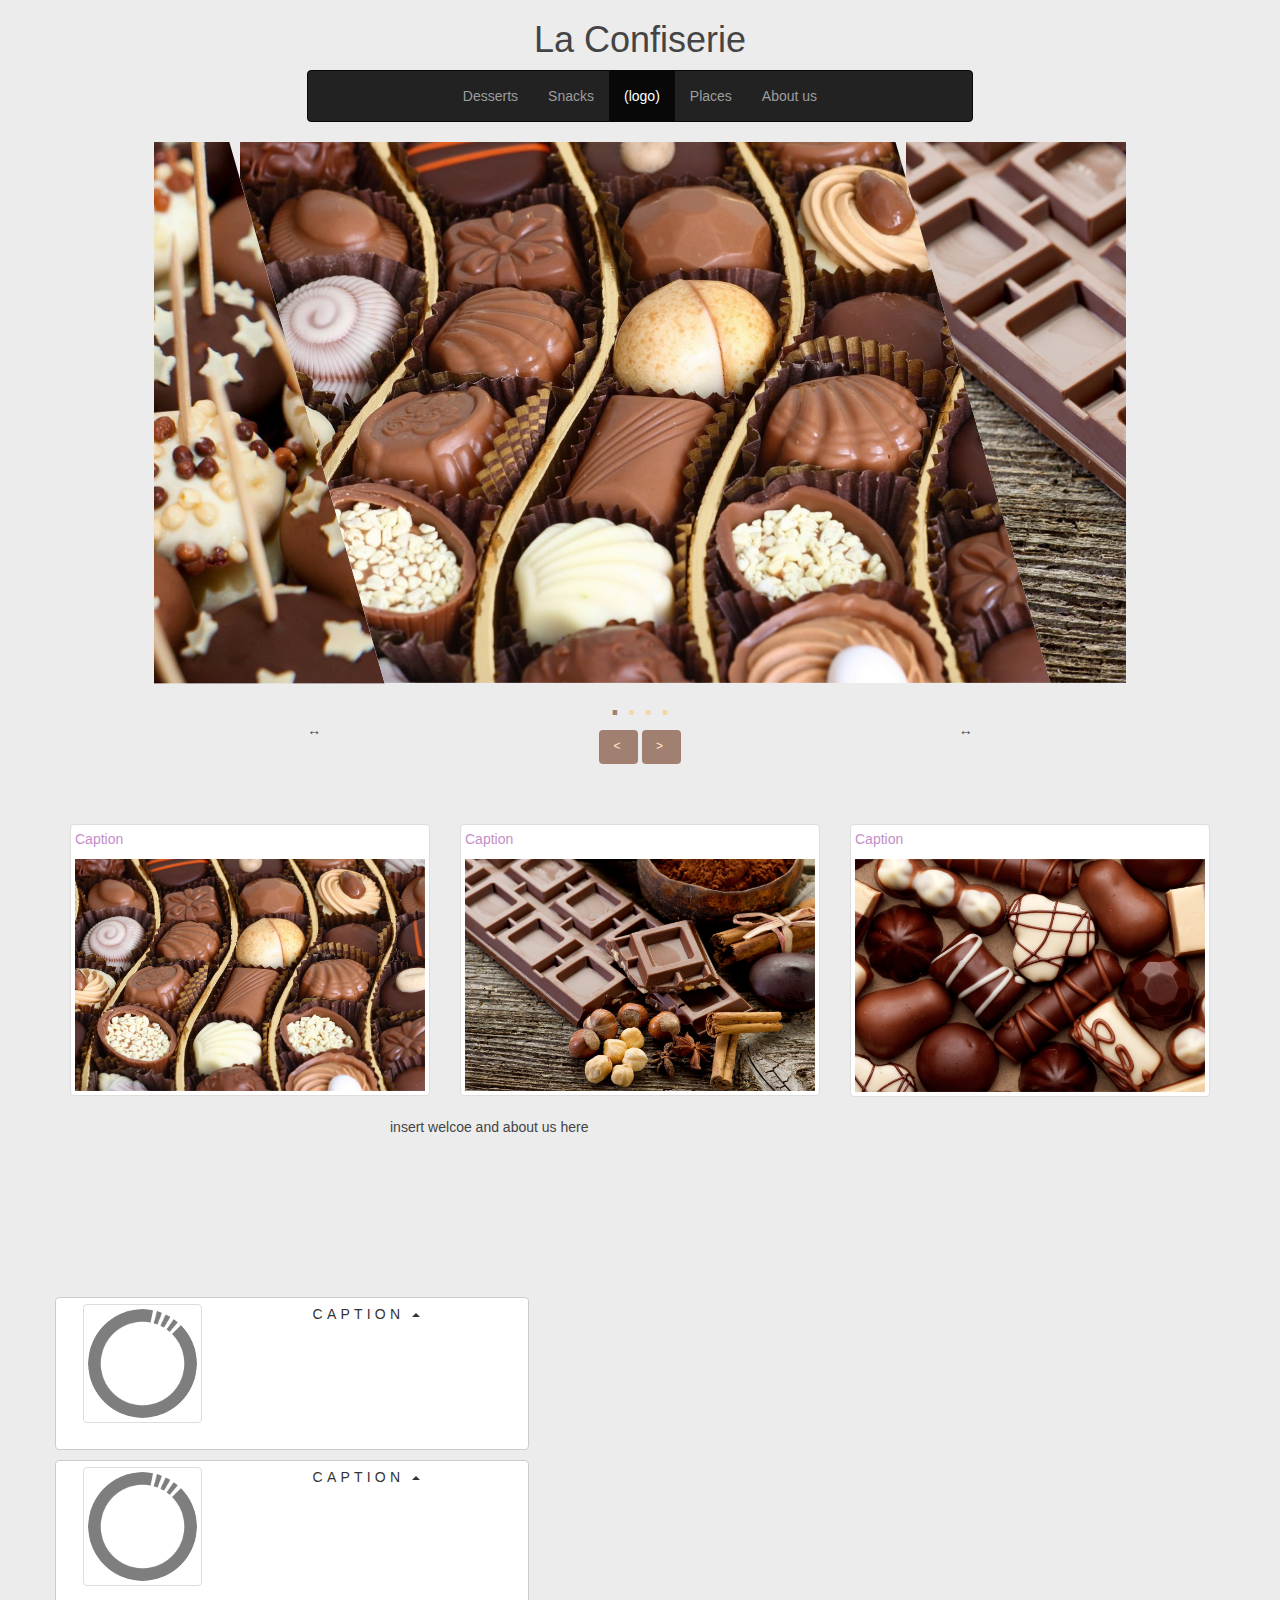
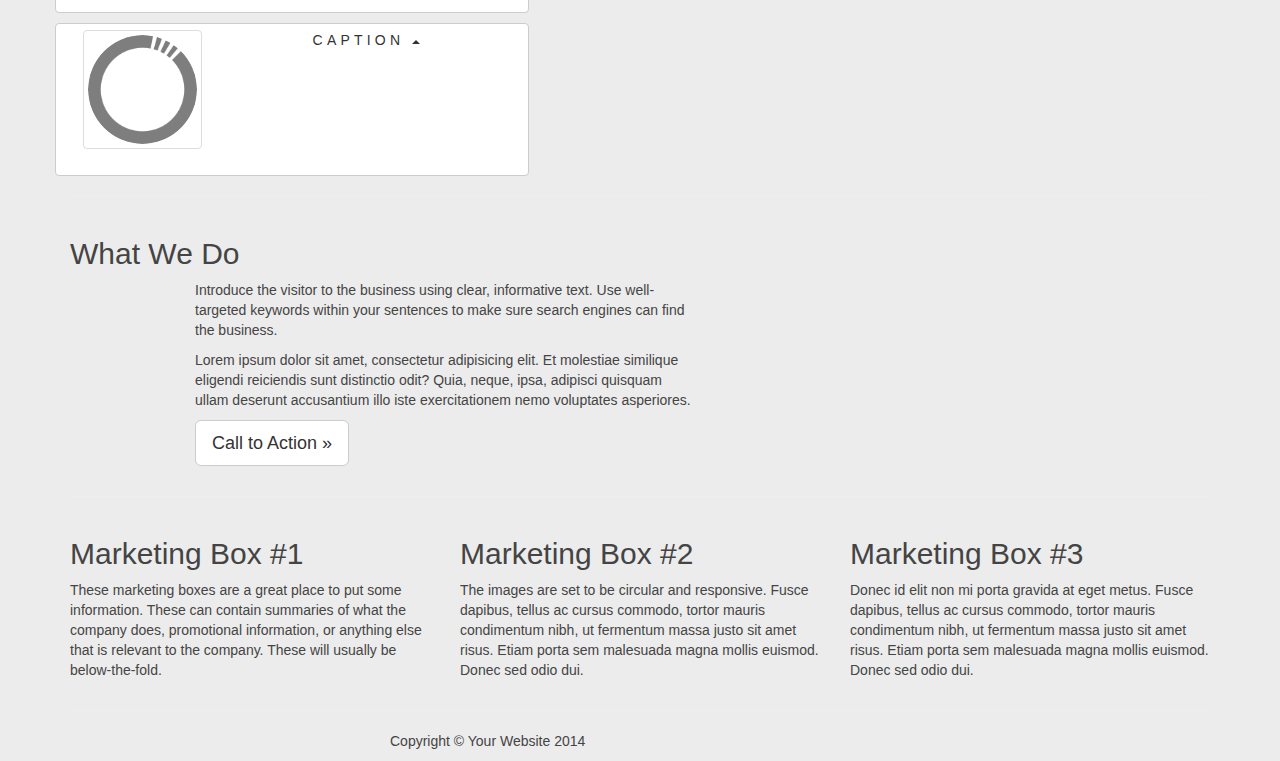
==== index.html @ bc9e8364 "Rename la confiserie.html to index.html" ====
<!DOCTYPE html>
<head>

	<title>La Confiserie</title>

  	<meta charset="utf-8" />
	<meta http-equiv="X-UA-Compatible" content="IE=edge">
    <meta name="viewport" content="width=device-width, initial-scale=1">
    <!-- The above 3 meta tags *must* come first in the head; any other head content must come *after* these tags -->
    <!-- Bootstrap -->
    <link href="css/bootstrap.min.css" rel="stylesheet">
  	<link href="css/styles.css" rel="stylesheet">
  	<script src="https://ajax.googleapis.com/ajax/libs/jquery/1.12.4/jquery.min.js"></script>
  	<script src="https://maxcdn.bootstrapcdn.com/bootstrap/3.3.7/js/bootstrap.min.js"></script>

</head>

<body>

	<div class="stage">

		<h1>La Confiserie</h1>

		<nav class="navbar navbar-inverse">
  			<div class="container-fluid">
    			<div class="navbar-header">
      				<button type="button" class="navbar-toggle" data-toggle="collapse" data-target="#myNavbar">
        				<span class="icon-bar"></span>
        				<span class="icon-bar"></span>
        				<span class="icon-bar"></span>
      				</button>
    			</div>
    			<div class="collapse navbar-collapse" id="myNavbar">
      				<ul class="nav navbar-nav">
        
        				<li><a href="#">Desserts</a></li>
        				<li><a href="#">Snacks</a></li>
        				<li class="active"><a href="#">(logo)</a></li>
        				<li><a href="#">Places</a></li>
        				<li><a href="#">About us</a></li>
      				</ul>
    			</div>
  			</div>
  		</nav>


		<div id="SLDR-ONE" class="sldr">
			<ul class="wrp animate">
				<li class="elmnt-one"><div class="skew"><div class="wrap"><img src="img/00 big (1).jpg" width="700" height="200"></div></div></li>
				<li class="elmnt-two"><div class="skew"><div class="wrap"><img src="img/00 big (2).jpg" width="700" height="200"></div></div></li>
				<li class="elmnt-three"><div class="skew"><div class="wrap"><img src="img/00 big (3).jpg" width="700" height="200"></div></div></li>
				<li class="elmnt-four"><div class="skew"><div class="wrap"><img src="img/00 big (4).jpg" width="700" height="200"></div></div></li>
			</ul>
		</div>

		<div class="clear"></div>

		<ul class="selectors">
			<li class="focalPoint"><a href="">.</a></li><li><a href="">.</a></li><li><a href="">.</a></li><li><a href="">.</a></li>
		</ul>

		<button class="sldr-prv sldr-nav prev"><</button>
		<button class="sldr-nxt sldr-nav next">></button>

		<p style="float:left;">&#8596;&nbsp;</p>
		<p style="float:right;">&nbsp;&#8596;</p>

		<div class="clear"></div>

		<br>
		<br>
		<br>

	</div>

	<script src="js/jquery-1.10.2.min.js"></script>
	<script src="js/jquery.sldr.js"></script>
	<script>

	$( window ).load( function() {

		$( '.sldr' ).each( function() {
			var th = $( this );
			th.sldr({
				focalClass    : 'focalPoint',
				offset        : th.width() / 2,
				sldrWidth     : 'responsive',
				nextSlide     : th.nextAll( '.sldr-nav.next:first' ),
				previousSlide : th.nextAll( '.sldr-nav.prev:first' ),
				selectors     : th.nextAll( '.selectors:first' ).find( 'li' ),
				toggle        : th.nextAll( '.captions:first' ).find( 'div' ),
				sldrInit      : sliderInit,
				sldrStart     : slideStart,
				sldrComplete  : slideComplete,
				sldrLoaded    : sliderLoaded,
				sldrAuto      : true,
				sldrTime      : 5000,
				hasChange     : true
			});
		});

	});

	function sliderInit( args ) {
	
	}

	function slideLoaded( args ) {

	}

	function sliderLoaded( args ) {

	}

	function slideStart( args ) {

	}

	function slideComplete( args ) {

	}

	</script>

	<style>
		.navbar{
			display:  flex;
			align-items: center;
		}
	</style>



	<div class="container">
		<div class="row">
			
			<div class="col-md-4">
				<a href="#" class="thumbnail">
					<p>Caption</p>
        			<img src="img/00 big (1).jpg" width="304" height="236">
        		</a>
    		</div>

    		<div class="col-md-4">
				<a href="#" class="thumbnail">
					<p>Caption</p>
        			<img src="img/00 big (2).jpg" width="304" height="236">
        		</a>
    		</div>

    		<div class="col-md-4">
				<a href="#" class="thumbnail">
					<p>Caption</p>
        			<img src="img/00 big (3).jpg" width="304" height="236">
        		</a>
    		</div>

    	</div>
    </div>

	<p>insert welcoe and about us here</p>
	<br>
	<br>
	<br>
	<br>
	<br>
	<br>
	<br>

	<div class="container">
		<div class="row">

    		<div class="dropup">
    			<button class="btn btn-default dropdown-toggle" type="button" data-toggle="dropdown">caption
    				<span class="caret"></span>

    				<div class="col-md-4">
    					<a href="#" class="thumbnail">
							<img src="img/for text.png" class="img-circle" width="100" height="100">
						</a>
					</div>
    			</button>
    			<ul class="dropdown-menu">
    				<li>
    					<a href="#" class="thumbnail">
							<img src="img/00 big (1).jpg" class="img-circle" width="304" height="236">
						</a>
					</li>
				</ul>
    		</div>

    		<div class="dropup">
    			<button class="btn btn-default dropdown-toggle" type="button" data-toggle="dropdown">caption
    				<span class="caret"></span>

    				<div class="col-md-4">
    					<a href="#" class="thumbnail">
							<img src="img/for text.png" class="img-circle" width="100" height="100">
						</a>
					</div>
    			</button>
    			<ul class="dropdown-menu">
    				<li>
    					<a href="#" class="thumbnail">
							<img src="img/00 big (2).jpg" class="img-circle" width="304" height="236">
						</a>
					</li>
				</ul>
    		</div>

    		<div class="dropup">
    			<button class="btn btn-default dropdown-toggle" type="button" data-toggle="dropdown">caption
    				<span class="caret"></span>

    				<div class="col-md-4">
    					<a href="#" class="thumbnail">
							<img src="img/for text.png" class="img-circle" width="100" height="100">
						</a>
					</div>
    			</button>
    			<ul class="dropdown-menu">
    				<li>
    					<a href="#" class="thumbnail">
							<img src="img/00 big (3).jpg" class="img-circle" width="304" height="236">
						</a>
					</li>
				</ul>
    		</div>

    	</div>
    </div>

	<div class="container">
		<hr>

			<div class="row">
				<div class="col-sm-8">
					<h2>What We Do</h2>
						<p>Introduce the visitor to the business using clear, informative text. Use well-targeted keywords within your sentences to make sure search engines can find the business.</p>
						<p>Lorem ipsum dolor sit amet, consectetur adipisicing elit. Et molestiae similique eligendi reiciendis sunt distinctio odit? Quia, neque, ipsa, adipisci quisquam ullam deserunt accusantium illo iste exercitationem nemo voluptates asperiores.</p>
						<p>
							<a class="btn btn-default btn-lg" href="#">Call to Action &raquo;</a>
						</p>
				</div>
			</div>

        <hr>

        <div class="row">
            <div class="col-sm-4">
                <img class="img-circle img-responsive img-center" src="http://placehold.it/300x300" alt="">
                <h2>Marketing Box #1</h2>
                <p>These marketing boxes are a great place to put some information. These can contain summaries of what the company does, promotional information, or anything else that is relevant to the company. These will usually be below-the-fold.</p>
            </div>
            <div class="col-sm-4">
                <img class="img-circle img-responsive img-center" src="http://placehold.it/300x300" alt="">
                <h2>Marketing Box #2</h2>
                <p>The images are set to be circular and responsive. Fusce dapibus, tellus ac cursus commodo, tortor mauris condimentum nibh, ut fermentum massa justo sit amet risus. Etiam porta sem malesuada magna mollis euismod. Donec sed odio dui.</p>
            </div>
            <div class="col-sm-4">
                <img class="img-circle img-responsive img-center" src="http://placehold.it/300x300" alt="">
                <h2>Marketing Box #3</h2>
                <p>Donec id elit non mi porta gravida at eget metus. Fusce dapibus, tellus ac cursus commodo, tortor mauris condimentum nibh, ut fermentum massa justo sit amet risus. Etiam porta sem malesuada magna mollis euismod. Donec sed odio dui.</p>
            </div>
        </div>
        <!-- /.row -->

        <hr>

        <!-- Footer -->
        <footer>
            <div class="row">
                <div class="col-lg-12">
                    <p>Copyright &copy; Your Website 2014</p>
                </div>
            </div>
            <!-- /.row -->
        </footer>

    </div>
    <!-- /.container -->

    <!-- jQuery -->
    <script src="js/jquery.js"></script>

    <!-- Bootstrap Core JavaScript -->
    <script src="js/bootstrap.min.js"></script>

</body>
</html>
---- css/styles.css ----
body { color: #444; font-family: Helvetica, sans-serif; margin: 0; background: #ECECEC; }

button { margin-top: 10px; }

ul {
	color: #ECECEC;
	text-align: center;
	margin: 0;
	padding: 0;
	list-style-type: none;
}

p {
	max-width: 500px;
	margin-left: auto;
	margin-right: auto;
}

a {
	color: #c48ec8;
	-webkit-transition: color 0.25s cubic-bezier(0.860, 0.000, 0.070, 1.000); 
       -moz-transition: color 0.25s cubic-bezier(0.860, 0.000, 0.070, 1.000); 
         -o-transition: color 0.25s cubic-bezier(0.860, 0.000, 0.070, 1.000); 
            transition: color 0.25s cubic-bezier(0.860, 0.000, 0.070, 1.000);
}

button {
	color: #ffe9c0;
	font-size: 12px;
	letter-spacing: 0.3em;
	text-transform: uppercase;
	border-radius: 4px;
	cursor: pointer;
	border: none;
	background: #a18072;
	padding: 8px 14px;
}

ul.animate {
	-webkit-transition: -webkit-transform 0.75s cubic-bezier(0.860, 0.000, 0.070, 1.000); 
       -moz-transition: transform 0.75s cubic-bezier(0.860, 0.000, 0.070, 1.000); 
         -o-transition: transform 0.75s cubic-bezier(0.860, 0.000, 0.070, 1.000); 
            transition: transform 0.75s cubic-bezier(0.860, 0.000, 0.070, 1.000);
}

.stage {
	width: 76%;
	margin: 0 auto;
	padding: 0 12%;
	text-align: center;
	overflow: hidden;
}
	
.sldr {
	max-width: 825px;
	margin: 0 auto;
	overflow: visible;
	position: relative;
	clear: both;
	display: block;
}

.sldr > ul > li {
	float: left;
	display: block;
	width: 825px;
}

div.skew {
	max-width: 825px;
	margin: 0 auto;

	display: block;
	overflow: hidden;

	-webkit-transform: skewX(16deg);
       -moz-transform: skewX(16deg);
        -ms-transform: skewX(16deg);
            transform: skewX(16deg);
}

div.skew > div.wrap {
	display: block;
	overflow: hidden;

	-webkit-transform: skewX(-16deg);
	   -moz-transform: skewX(-16deg);
	    -ms-transform: skewX(-16deg);
	        transform: skewX(-16deg);

	margin-left: -10.1%;
	width: 122%;
}

img {
	max-width: 1000px;
	width: 100%;
	height: auto;
	display: block;
	margin: 0 auto;
}

.selectors {
	/*margin: 15px 0 0;*/
}

.selectors li {
	font-size: 46px;
	line-height: 32px;
	display: inline;
	padding: 0 2px;	
}

.selectors li a {
	text-decoration: none;
	color: #f4d6a7;
}

.selectors li.focalPoint a {
	color: 	#a18072;
	cursor: default;
}

.captions div {
	left: 200%;
	position: fixed;
	opacity: 0;

	-webkit-transition: opacity 0.75s cubic-bezier(0.860, 0.000, 0.070, 1.000); 
       -moz-transition: opacity 0.75s cubic-bezier(0.860, 0.000, 0.070, 1.000); 
         -o-transition: opacity 0.75s cubic-bezier(0.860, 0.000, 0.070, 1.000); 
            transition: opacity 0.75s cubic-bezier(0.860, 0.000, 0.070, 1.000); /* ease-in-out */
}

.captions div.focalPoint {
	opacity: 1;
	left: inherit;
	position: static;
}

.clear {
	display: block;
	width: 100%;
	height: 0px;
	overflow: hidden;
	clear: both;
}
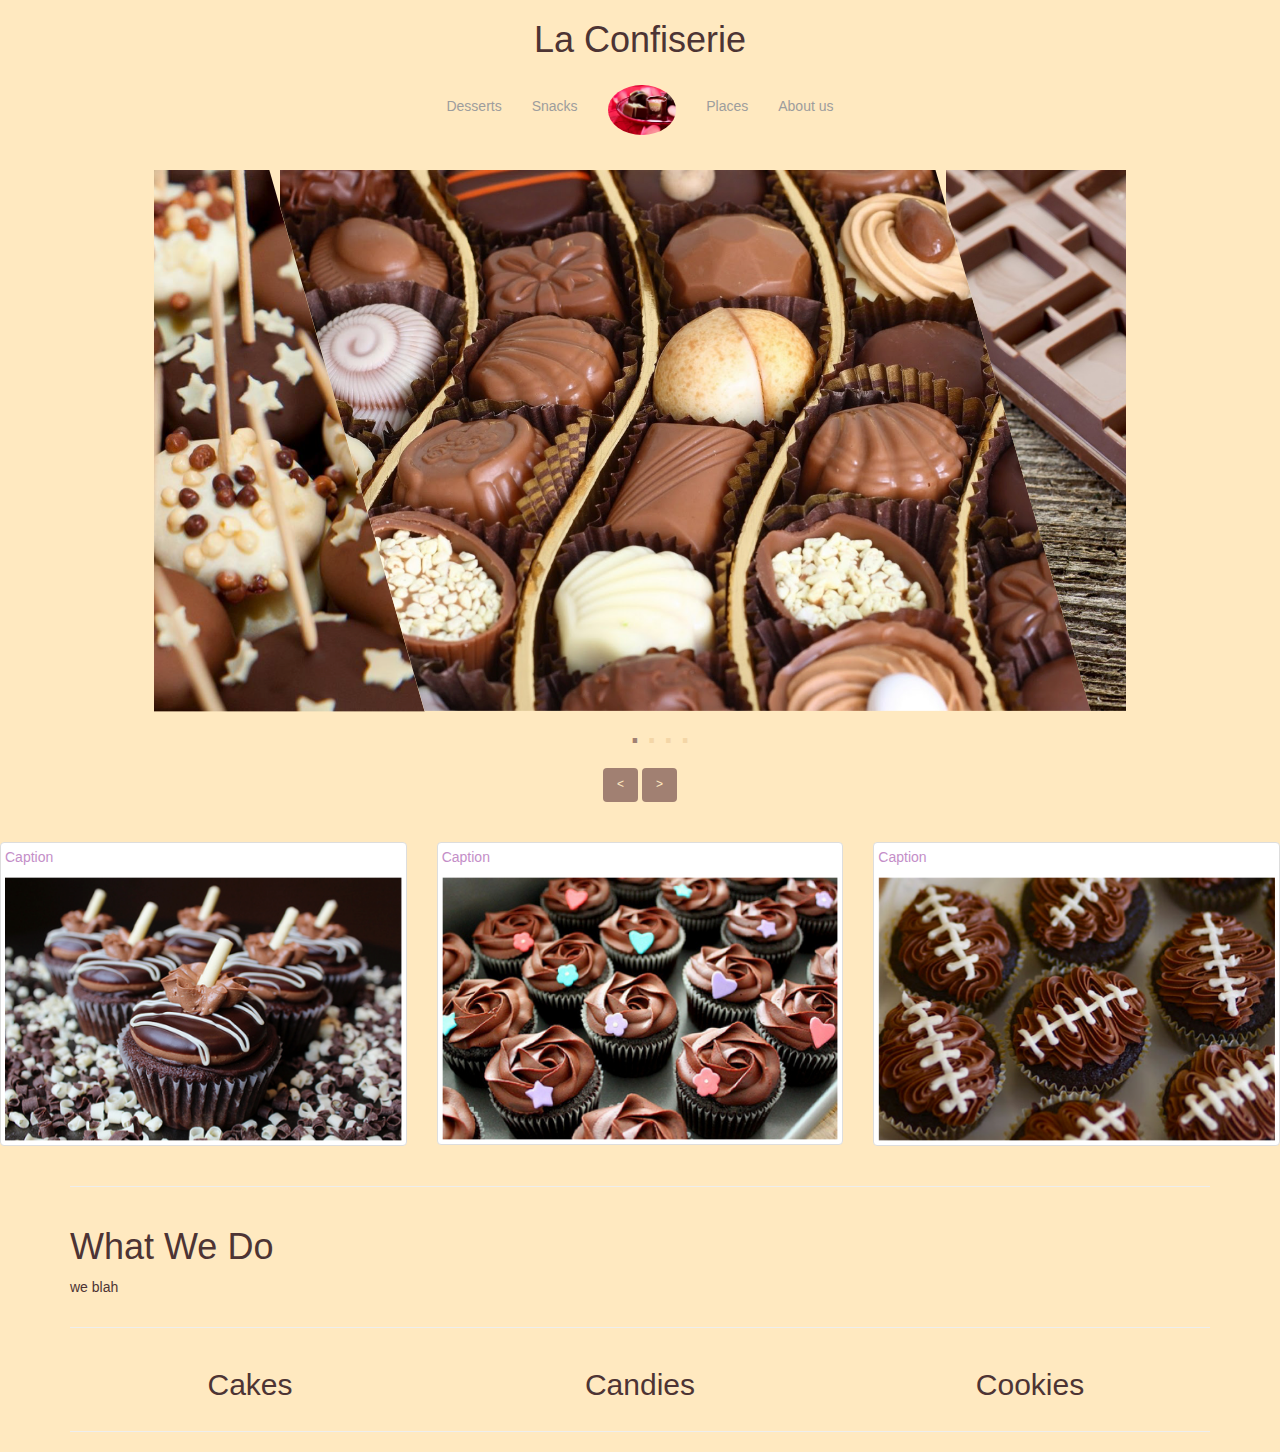
==== commit 41b84b2b: "Rename la confiserie.html to index.html" ====
--- a/index.html
+++ b/index.html
@@ -19,8 +19,7 @@
 
 	<div class="stage">
 
-		<h1>La Confiserie</h1>
-
+		<h1 class="titleofsite">La Confiserie</h1>
 		<nav class="navbar navbar-inverse">
   			<div class="container-fluid">
     			<div class="navbar-header">
@@ -32,24 +31,26 @@
     			</div>
     			<div class="collapse navbar-collapse" id="myNavbar">
       				<ul class="nav navbar-nav">
-        
-        				<li><a href="#">Desserts</a></li>
-        				<li><a href="#">Snacks</a></li>
-        				<li class="active"><a href="#">(logo)</a></li>
-        				<li><a href="#">Places</a></li>
-        				<li><a href="#">About us</a></li>
+        				<li class="dspa"><a href="#">Desserts</a></li>
+        				<li class="dspa"><a href="#">Snacks</a></li>
+        				<li>
+        					<a href="#">
+        					<img class="logo img-circle img-responsive img-center" src="img/00 big (5).jpg" alt="">
+        					</a>
+        				</li>
+        				<li class="dspa"><a href="#">Places</a></li>
+        				<li class="dspa"><a href="#">About us</a></li>
       				</ul>
     			</div>
   			</div>
   		</nav>
 
-
 		<div id="SLDR-ONE" class="sldr">
 			<ul class="wrp animate">
-				<li class="elmnt-one"><div class="skew"><div class="wrap"><img src="img/00 big (1).jpg" width="700" height="200"></div></div></li>
-				<li class="elmnt-two"><div class="skew"><div class="wrap"><img src="img/00 big (2).jpg" width="700" height="200"></div></div></li>
-				<li class="elmnt-three"><div class="skew"><div class="wrap"><img src="img/00 big (3).jpg" width="700" height="200"></div></div></li>
-				<li class="elmnt-four"><div class="skew"><div class="wrap"><img src="img/00 big (4).jpg" width="700" height="200"></div></div></li>
+				<li class="elmnt-one"><div class="skew"><div class="wrap"><img class="sldrimg" src="img/00 big (1).jpg"></div></div></li>
+				<li class="elmnt-two"><div class="skew"><div class="wrap"><img class="sldrimg" src="img/00 big (2).jpg"></div></div></li>
+				<li class="elmnt-three"><div class="skew"><div class="wrap"><img class="sldrimg" src="img/00 big (3).jpg"></div></div></li>
+				<li class="elmnt-four"><div class="skew"><div class="wrap"><img class="sldrimg" src="img/00 big (4).jpg"></div></div></li>
 			</ul>
 		</div>
 
@@ -62,12 +63,8 @@
 		<button class="sldr-prv sldr-nav prev"><</button>
 		<button class="sldr-nxt sldr-nav next">></button>
 
-		<p style="float:left;">&#8596;&nbsp;</p>
-		<p style="float:right;">&nbsp;&#8596;</p>
-
 		<div class="clear"></div>
 
-		<br>
 		<br>
 		<br>
 
@@ -122,126 +119,52 @@
 	}
 
 	</script>
-
 	<style>
 		.navbar{
-			display:  flex;
+			display: flex;
 			align-items: center;
+			width: 100%;
+			background: rgba(0,0,0,0);
+			border: none;
+			color: #a18072;
 		}
 	</style>
 
-
-
-	<div class="container">
+	<div class="thumbnails">
 		<div class="row">
 			
-			<div class="col-md-4">
+			<div class="col-sm-4">
 				<a href="#" class="thumbnail">
 					<p>Caption</p>
-        			<img src="img/00 big (1).jpg" width="304" height="236">
+        			<img src="img/11.png" class="img-responsive img-center" alt="">
         		</a>
     		</div>
 
-    		<div class="col-md-4">
+    		<div class="col-sm-4">
 				<a href="#" class="thumbnail">
 					<p>Caption</p>
-        			<img src="img/00 big (2).jpg" width="304" height="236">
+        			<img src="img/12.png" class="img-responsive img-center" alt="">
         		</a>
     		</div>
 
-    		<div class="col-md-4">
+    		<div class="col-sm-4">
 				<a href="#" class="thumbnail">
 					<p>Caption</p>
-        			<img src="img/00 big (3).jpg" width="304" height="236">
+        			<img src="img/13.png" class="img-responsive img-center" alt="">
         		</a>
     		</div>
 
     	</div>
     </div>
 
-	<p>insert welcoe and about us here</p>
-	<br>
-	<br>
-	<br>
-	<br>
-	<br>
-	<br>
-	<br>
-
-	<div class="container">
-		<div class="row">
-
-    		<div class="dropup">
-    			<button class="btn btn-default dropdown-toggle" type="button" data-toggle="dropdown">caption
-    				<span class="caret"></span>
-
-    				<div class="col-md-4">
-    					<a href="#" class="thumbnail">
-							<img src="img/for text.png" class="img-circle" width="100" height="100">
-						</a>
-					</div>
-    			</button>
-    			<ul class="dropdown-menu">
-    				<li>
-    					<a href="#" class="thumbnail">
-							<img src="img/00 big (1).jpg" class="img-circle" width="304" height="236">
-						</a>
-					</li>
-				</ul>
-    		</div>
-
-    		<div class="dropup">
-    			<button class="btn btn-default dropdown-toggle" type="button" data-toggle="dropdown">caption
-    				<span class="caret"></span>
-
-    				<div class="col-md-4">
-    					<a href="#" class="thumbnail">
-							<img src="img/for text.png" class="img-circle" width="100" height="100">
-						</a>
-					</div>
-    			</button>
-    			<ul class="dropdown-menu">
-    				<li>
-    					<a href="#" class="thumbnail">
-							<img src="img/00 big (2).jpg" class="img-circle" width="304" height="236">
-						</a>
-					</li>
-				</ul>
-    		</div>
-
-    		<div class="dropup">
-    			<button class="btn btn-default dropdown-toggle" type="button" data-toggle="dropdown">caption
-    				<span class="caret"></span>
-
-    				<div class="col-md-4">
-    					<a href="#" class="thumbnail">
-							<img src="img/for text.png" class="img-circle" width="100" height="100">
-						</a>
-					</div>
-    			</button>
-    			<ul class="dropdown-menu">
-    				<li>
-    					<a href="#" class="thumbnail">
-							<img src="img/00 big (3).jpg" class="img-circle" width="304" height="236">
-						</a>
-					</li>
-				</ul>
-    		</div>
-
-    	</div>
-    </div>
 
 	<div class="container">
 		<hr>
 
 			<div class="row">
 				<div class="col-sm-8">
-					<h2>What We Do</h2>
-						<p>Introduce the visitor to the business using clear, informative text. Use well-targeted keywords within your sentences to make sure search engines can find the business.</p>
-						<p>Lorem ipsum dolor sit amet, consectetur adipisicing elit. Et molestiae similique eligendi reiciendis sunt distinctio odit? Quia, neque, ipsa, adipisci quisquam ullam deserunt accusantium illo iste exercitationem nemo voluptates asperiores.</p>
-						<p>
-							<a class="btn btn-default btn-lg" href="#">Call to Action &raquo;</a>
-						</p>
+					<h1>What We Do</h1>
+						<p>we blah</p>
 				</div>
 			</div>
 
@@ -250,34 +173,21 @@
         <div class="row">
             <div class="col-sm-4">
                 <img class="img-circle img-responsive img-center" src="http://placehold.it/300x300" alt="">
-                <h2>Marketing Box #1</h2>
-                <p>These marketing boxes are a great place to put some information. These can contain summaries of what the company does, promotional information, or anything else that is relevant to the company. These will usually be below-the-fold.</p>
+                <h2>Cakes</h2>
             </div>
             <div class="col-sm-4">
                 <img class="img-circle img-responsive img-center" src="http://placehold.it/300x300" alt="">
-                <h2>Marketing Box #2</h2>
-                <p>The images are set to be circular and responsive. Fusce dapibus, tellus ac cursus commodo, tortor mauris condimentum nibh, ut fermentum massa justo sit amet risus. Etiam porta sem malesuada magna mollis euismod. Donec sed odio dui.</p>
+                <h2>Candies</h2>
             </div>
             <div class="col-sm-4">
                 <img class="img-circle img-responsive img-center" src="http://placehold.it/300x300" alt="">
-                <h2>Marketing Box #3</h2>
-                <p>Donec id elit non mi porta gravida at eget metus. Fusce dapibus, tellus ac cursus commodo, tortor mauris condimentum nibh, ut fermentum massa justo sit amet risus. Etiam porta sem malesuada magna mollis euismod. Donec sed odio dui.</p>
+                <h2>Cookies</h2>
             </div>
         </div>
         <!-- /.row -->
 
         <hr>
 
-        <!-- Footer -->
-        <footer>
-            <div class="row">
-                <div class="col-lg-12">
-                    <p>Copyright &copy; Your Website 2014</p>
-                </div>
-            </div>
-            <!-- /.row -->
-        </footer>
-
     </div>
     <!-- /.container -->
 
--- a/css/styles.css
+++ b/css/styles.css
@@ -1,46 +1,8 @@
-body { color: #444; font-family: Helvetica, sans-serif; margin: 0; background: #ECECEC; }
-
-button { margin-top: 10px; }
-
-ul {
-	color: #ECECEC;
-	text-align: center;
+body {
+	color: #4d3434;
+	font-family: Helvetica, sans-serif;
 	margin: 0;
-	padding: 0;
-	list-style-type: none;
-}
-
-p {
-	max-width: 500px;
-	margin-left: auto;
-	margin-right: auto;
-}
-
-a {
-	color: #c48ec8;
-	-webkit-transition: color 0.25s cubic-bezier(0.860, 0.000, 0.070, 1.000); 
-       -moz-transition: color 0.25s cubic-bezier(0.860, 0.000, 0.070, 1.000); 
-         -o-transition: color 0.25s cubic-bezier(0.860, 0.000, 0.070, 1.000); 
-            transition: color 0.25s cubic-bezier(0.860, 0.000, 0.070, 1.000);
-}
-
-button {
-	color: #ffe9c0;
-	font-size: 12px;
-	letter-spacing: 0.3em;
-	text-transform: uppercase;
-	border-radius: 4px;
-	cursor: pointer;
-	border: none;
-	background: #a18072;
-	padding: 8px 14px;
-}
-
-ul.animate {
-	-webkit-transition: -webkit-transform 0.75s cubic-bezier(0.860, 0.000, 0.070, 1.000); 
-       -moz-transition: transform 0.75s cubic-bezier(0.860, 0.000, 0.070, 1.000); 
-         -o-transition: transform 0.75s cubic-bezier(0.860, 0.000, 0.070, 1.000); 
-            transition: transform 0.75s cubic-bezier(0.860, 0.000, 0.070, 1.000);
+	background: #ffe9c0;
 }
 
 .stage {
@@ -50,7 +12,21 @@
 	text-align: center;
 	overflow: hidden;
 }
-	
+
+div h1.titleofsite{
+	text-align: center;
+}
+
+.logo{
+	max-width: 50px;
+	max-height: 50px;
+}
+
+.dspa{
+	margin-top: 11px;
+	margin-bottom: 10px;
+}
+
 .sldr {
 	max-width: 825px;
 	margin: 0 auto;
@@ -64,6 +40,13 @@
 	float: left;
 	display: block;
 	width: 825px;
+}
+
+ul.animate {
+	-webkit-transition: -webkit-transform 0.75s cubic-bezier(0.860, 0.000, 0.070, 1.000); 
+       -moz-transition: transform 0.75s cubic-bezier(0.860, 0.000, 0.070, 1.000); 
+         -o-transition: transform 0.75s cubic-bezier(0.860, 0.000, 0.070, 1.000); 
+            transition: transform 0.75s cubic-bezier(0.860, 0.000, 0.070, 1.000);
 }
 
 div.skew {
@@ -92,12 +75,31 @@
 	width: 122%;
 }
 
-img {
+.sldrimg {
 	max-width: 1000px;
 	width: 100%;
 	height: auto;
 	display: block;
 	margin: 0 auto;
+}
+
+button {
+	margin-top: 10px;
+	color: #ffe9c0;
+	font-size: 12px;
+	border-radius: 4px;
+	cursor: pointer;
+	border: none;
+	background: #a18072;
+	padding: 8px 14px;
+}
+
+.clear {
+	display: block;
+	width: 100%;
+	height: 0px;
+	overflow: hidden;
+	clear: both;
 }
 
 .selectors {
@@ -121,27 +123,16 @@
 	cursor: default;
 }
 
-.captions div {
-	left: 200%;
-	position: fixed;
-	opacity: 0;
-
-	-webkit-transition: opacity 0.75s cubic-bezier(0.860, 0.000, 0.070, 1.000); 
-       -moz-transition: opacity 0.75s cubic-bezier(0.860, 0.000, 0.070, 1.000); 
-         -o-transition: opacity 0.75s cubic-bezier(0.860, 0.000, 0.070, 1.000); 
-            transition: opacity 0.75s cubic-bezier(0.860, 0.000, 0.070, 1.000); /* ease-in-out */
+a {
+	color: #c48ec8;
+	-webkit-transition: color 0.25s cubic-bezier(0.860, 0.000, 0.070, 1.000); 
+       -moz-transition: color 0.25s cubic-bezier(0.860, 0.000, 0.070, 1.000); 
+         -o-transition: color 0.25s cubic-bezier(0.860, 0.000, 0.070, 1.000); 
+            transition: color 0.25s cubic-bezier(0.860, 0.000, 0.070, 1.000);
 }
 
-.captions div.focalPoint {
-	opacity: 1;
-	left: inherit;
-	position: static;
-}
+/*inserts clear herzzz*/
 
-.clear {
-	display: block;
-	width: 100%;
-	height: 0px;
-	overflow: hidden;
-	clear: both;
+h2{
+	text-align: center;
 }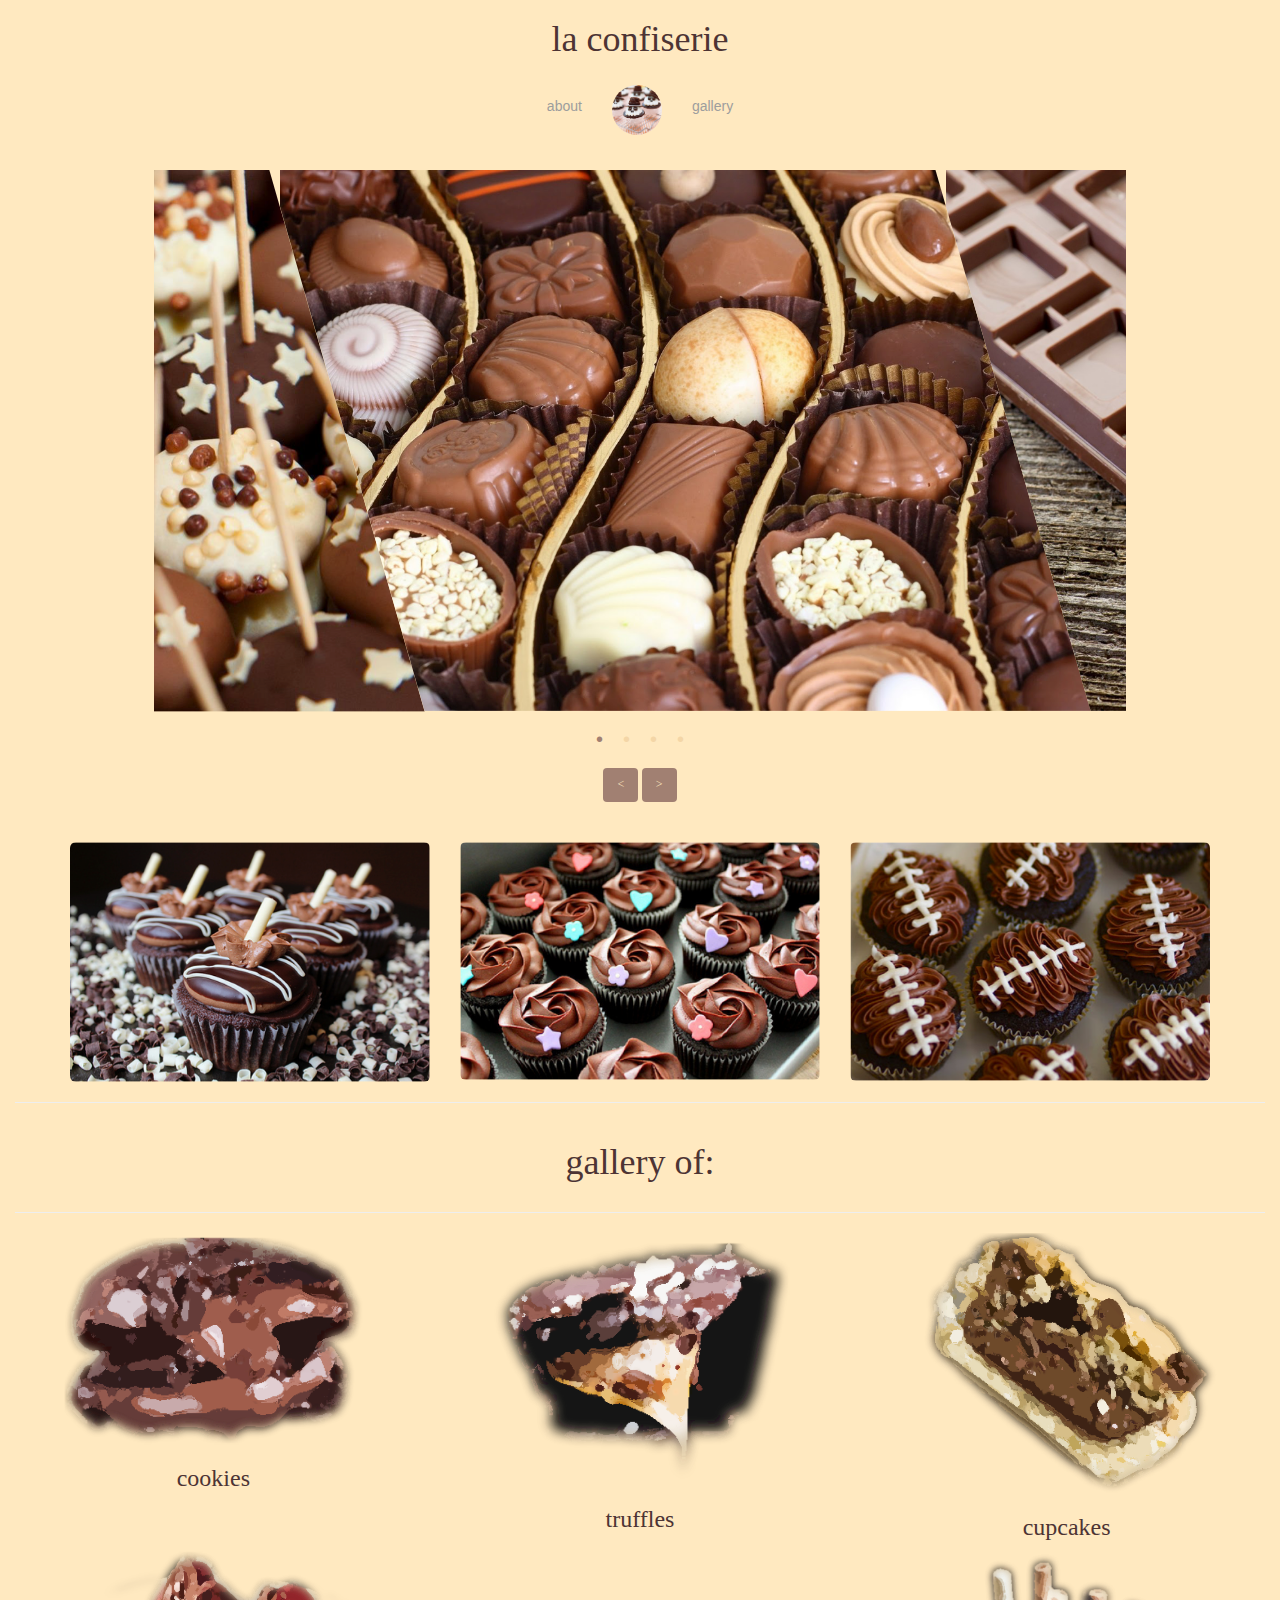
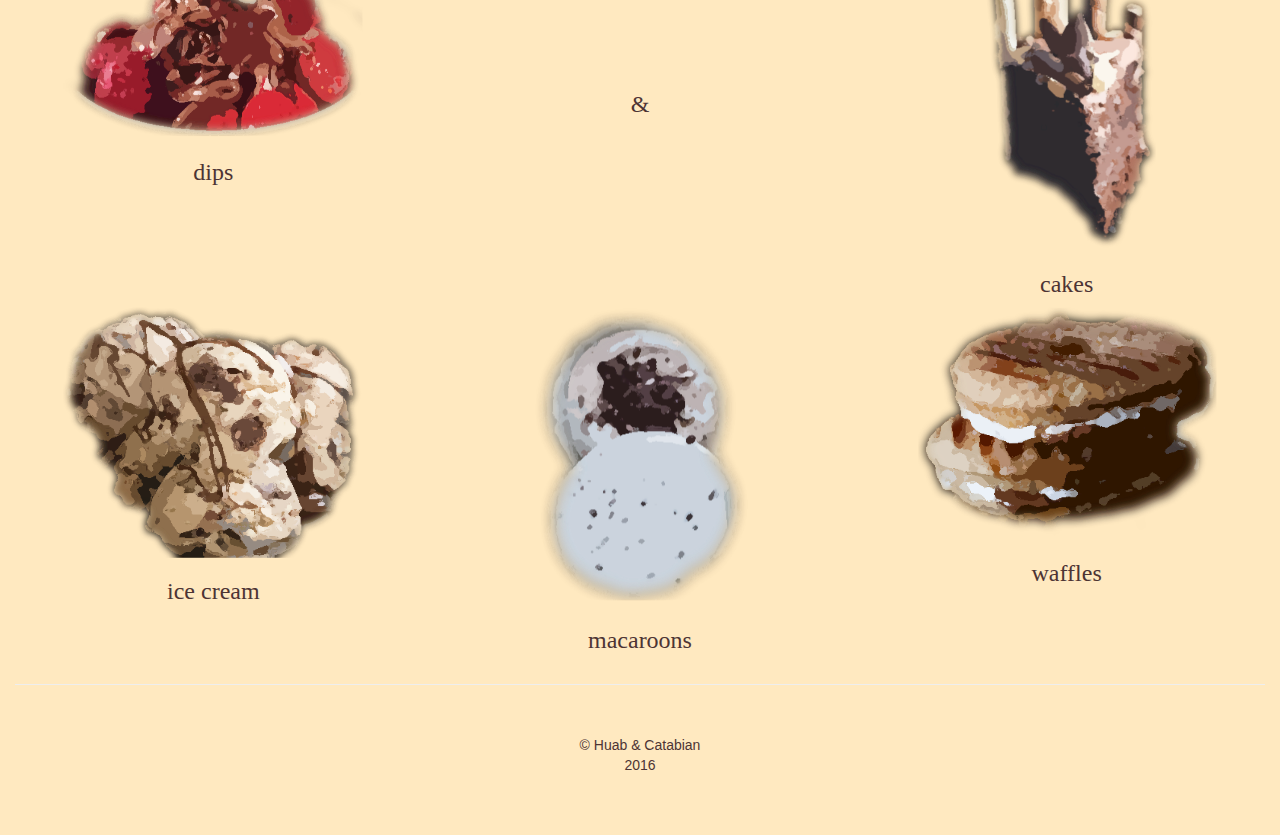
==== commit 1180fc67: "Add files via upload" ====
--- a/index.html
+++ b/index.html
@@ -1,15 +1,15 @@
 <!DOCTYPE html>
 <head>
 
-	<title>La Confiserie</title>
-
-  	<meta charset="utf-8" />
+  	<meta charset="utf-8">
 	<meta http-equiv="X-UA-Compatible" content="IE=edge">
     <meta name="viewport" content="width=device-width, initial-scale=1">
-    <!-- The above 3 meta tags *must* come first in the head; any other head content must come *after* these tags -->
+
+    <title>la confiserie</title>
+
     <!-- Bootstrap -->
     <link href="css/bootstrap.min.css" rel="stylesheet">
-  	<link href="css/styles.css" rel="stylesheet">
+  	<link href="css/home.css" rel="stylesheet">
   	<script src="https://ajax.googleapis.com/ajax/libs/jquery/1.12.4/jquery.min.js"></script>
   	<script src="https://maxcdn.bootstrapcdn.com/bootstrap/3.3.7/js/bootstrap.min.js"></script>
 
@@ -19,7 +19,7 @@
 
 	<div class="stage">
 
-		<h1 class="titleofsite">La Confiserie</h1>
+		<h1 class="titleofsite">la confiserie</h1>
 		<nav class="navbar navbar-inverse">
   			<div class="container-fluid">
     			<div class="navbar-header">
@@ -31,16 +31,14 @@
     			</div>
     			<div class="collapse navbar-collapse" id="myNavbar">
       				<ul class="nav navbar-nav">
-        				<li class="dspa"><a href="#">Desserts</a></li>
-        				<li class="dspa"><a href="#">Snacks</a></li>
-        				<li>
-        					<a href="#">
-        					<img class="logo img-circle img-responsive img-center" src="img/00 big (5).jpg" alt="">
-        					</a>
-        				</li>
-        				<li class="dspa"><a href="#">Places</a></li>
-        				<li class="dspa"><a href="#">About us</a></li>
-      				</ul>
+                        <li class="dspa"><a href="about.html">about</a></li>
+                        <li>
+                            <a href="index.html">
+                            <img class="logo img-circle img-responsive img-center" src="img/logo.jpg" alt="">
+                            </a>
+                        </li>
+                        <li class="dspa"><a href="galleryone.html">gallery</a></li>
+                    </ul>
     			</div>
   			</div>
   		</nav>
@@ -57,7 +55,18 @@
 		<div class="clear"></div>
 
 		<ul class="selectors">
-			<li class="focalPoint"><a href="">.</a></li><li><a href="">.</a></li><li><a href="">.</a></li><li><a href="">.</a></li>
+                <li class="focalPoint">
+                    <a href="">.</a>
+                </li>
+                <li>
+                    <a href="">.</a>
+                </li>
+                <li>
+                    <a href="">.</a>
+                </li>
+                <li>
+                    <a href="">.</a>
+                </li>
 		</ul>
 
 		<button class="sldr-prv sldr-nav prev"><</button>
@@ -121,6 +130,7 @@
 	</script>
 	<style>
 		.navbar{
+            font-family: sans-serif;
 			display: flex;
 			align-items: center;
 			width: 100%;
@@ -130,41 +140,37 @@
 		}
 	</style>
 
-	<div class="thumbnails">
+	<div class="container">
 		<div class="row">
 			
 			<div class="col-sm-4">
-				<a href="#" class="thumbnail">
-					<p>Caption</p>
-        			<img src="img/11.png" class="img-responsive img-center" alt="">
-        		</a>
+				
+        			<img src="img/11.png" class="img-rounded img-responsive img-center" alt="">
+        		
     		</div>
 
     		<div class="col-sm-4">
-				<a href="#" class="thumbnail">
-					<p>Caption</p>
-        			<img src="img/12.png" class="img-responsive img-center" alt="">
-        		</a>
+				
+        			<img src="img/12.png" class=" img-rounded img-responsive img-center" alt="">
+        		
     		</div>
 
     		<div class="col-sm-4">
-				<a href="#" class="thumbnail">
-					<p>Caption</p>
-        			<img src="img/13.png" class="img-responsive img-center" alt="">
-        		</a>
+				
+        			<img src="img/13.png" class="img-rounded img-responsive img-center" alt="">
+        		
     		</div>
 
     	</div>
     </div>
 
 
-	<div class="container">
+	<div class="container-fluid">
 		<hr>
 
 			<div class="row">
-				<div class="col-sm-8">
-					<h1>What We Do</h1>
-						<p>we blah</p>
+				<div>
+					<h1>gallery of:</h1>
 				</div>
 			</div>
 
@@ -172,22 +178,66 @@
 
         <div class="row">
             <div class="col-sm-4">
-                <img class="img-circle img-responsive img-center" src="http://placehold.it/300x300" alt="">
-                <h2>Cakes</h2>
-            </div>
-            <div class="col-sm-4">
-                <img class="img-circle img-responsive img-center" src="http://placehold.it/300x300" alt="">
-                <h2>Candies</h2>
-            </div>
-            <div class="col-sm-4">
-                <img class="img-circle img-responsive img-center" src="http://placehold.it/300x300" alt="">
-                <h2>Cookies</h2>
+                <img class="ccs img-responsive img-center" src="img/2.png" alt="">
+                <h3>cookies</h3>
+            </div>
+            <div class="col-sm-4">
+                <img class="ccs img-responsive img-center" src="img/7.png" alt="">
+                <h3>truffles</h3>
+            </div>            
+            <div class="col-sm-4">
+                <img class="ccs img-responsive img-center" src="img/3.png" alt="">
+                <h3>cupcakes</h3>
+            </div>
+        </div>
+        <div class="row">
+            <div class="col-sm-4">
+                <img class="ccs img-responsive img-center" src="img/4.png" alt="">
+                <h3>dips</h3>
+            </div>
+            <div class="col-sm-4">
+            <br>
+            <br>
+            <br>
+            <br>
+            <br>
+            <br>
+            
+                <h3>&</h3>
+            </div>
+            <div class="col-sm-4">
+                <img class="ccs img-responsive img-center" src="img/1.png" alt="">
+                <h3>cakes</h3>
+            </div>
+        </div>
+        <div class="row">
+            <div class="col-sm-4">
+                <img class="ccs img-responsive img-center" src="img/5.png" alt="">
+                <h3>ice cream</h3>
+            </div>
+            <div class="col-sm-4">
+                <img class="ccs img-responsive img-center" src="img/6.png" alt="">
+                <h3>macaroons</h3>
+            </div>
+            <div class="col-sm-4">
+                <img class="ccs img-responsive img-center" src="img/8.png" alt="">
+                <h3>waffles</h3>
             </div>
         </div>
         <!-- /.row -->
 
         <hr>
 
+        <!-- Footer -->
+        <footer>
+            <div class="row">
+                <div class="col-lg-12">
+                    <p>&copy; Huab & Catabian<br>2016</p>
+                </div>
+            </div>
+            <!-- /.row -->
+        </footer>
+
     </div>
     <!-- /.container -->
 
@@ -198,4 +248,4 @@
     <script src="js/bootstrap.min.js"></script>
 
 </body>
-</html>
+</html>--- a/css/home.css
+++ b/css/home.css
@@ -0,0 +1,161 @@
+body {
+	color: #4d3434;
+	font-family: cursive;
+	margin: 0;
+	background: #ffe9c0;
+}
+
+.stage {
+	width: 76%;
+	margin: 0 auto;
+	padding: 0 12%;
+	text-align: center;
+	overflow: hidden;
+}
+
+.logo{
+	max-width: 50px;
+	max-height: 50px;
+}
+
+.dspa{
+	margin-top: 11px;
+	margin-bottom: 10px;
+}
+
+.sldr {
+	max-width: 825px;
+	margin: 0 auto;
+	overflow: visible;
+	position: relative;
+	clear: both;
+	display: block;
+}
+
+.sldr > ul > li {
+	float: left;
+	display: block;
+	width: 825px;
+}
+
+ul.animate {
+	-webkit-transition: -webkit-transform 0.75s cubic-bezier(0.860, 0.000, 0.070, 1.000); 
+       -moz-transition: transform 0.75s cubic-bezier(0.860, 0.000, 0.070, 1.000); 
+         -o-transition: transform 0.75s cubic-bezier(0.860, 0.000, 0.070, 1.000); 
+            transition: transform 0.75s cubic-bezier(0.860, 0.000, 0.070, 1.000);
+}
+
+div.skew {
+	max-width: 825px;
+	margin: 0 auto;
+
+	display: block;
+	overflow: hidden;
+
+	-webkit-transform: skewX(16deg);
+       -moz-transform: skewX(16deg);
+        -ms-transform: skewX(16deg);
+            transform: skewX(16deg);
+}
+
+div.skew > div.wrap {
+	display: block;
+	overflow: hidden;
+
+	-webkit-transform: skewX(-16deg);
+	   -moz-transform: skewX(-16deg);
+	    -ms-transform: skewX(-16deg);
+	        transform: skewX(-16deg);
+
+	margin-left: -10.1%;
+	width: 122%;
+}
+
+.sldrimg {
+	max-width: 1000px;
+	width: 100%;
+	height: auto;
+	display: block;
+	margin: 0 auto;
+}
+
+button {
+	margin-top: 10px;
+	color: #ffe9c0;
+	font-size: 12px;
+	border-radius: 4px;
+	cursor: pointer;
+	border: none;
+	background: #a18072;
+	padding: 8px 14px;
+}
+
+.clear {
+	display: block;
+	width: 100%;
+	height: 0px;
+	overflow: hidden;
+	clear: both;
+}
+
+.selectors {
+	margin-left: -20px;
+	margin-right: 20px;
+}
+
+.selectors li {
+	font-size: 46px;
+	line-height: 32px;
+	display: inline;
+	padding: 0 2px;	
+}
+
+.selectors li a {
+	text-decoration: none;
+	color: #f4d6a7;
+}
+
+.selectors li.focalPoint a {
+	color: 	#a18072;
+	cursor: default;
+}
+
+a {
+	color: #c48ec8;
+	-webkit-transition: color 0.25s cubic-bezier(0.860, 0.000, 0.070, 1.000); 
+       -moz-transition: color 0.25s cubic-bezier(0.860, 0.000, 0.070, 1.000); 
+         -o-transition: color 0.25s cubic-bezier(0.860, 0.000, 0.070, 1.000); 
+            transition: color 0.25s cubic-bezier(0.860, 0.000, 0.070, 1.000);
+}
+
+/*inserts clear herzzz*/
+
+.img-center {
+    margin: 0 auto;
+}
+
+/*--
+.ccs{
+	max-height: 250px;
+	max-width: 300px;
+}
+--*/
+
+.ccs{
+	max-height: 300px;
+	max-width: 300px;
+}
+
+h1{
+	text-align: center;
+}
+
+h3{
+	text-align: center;
+}
+
+footer {
+	font-family: sans-serif;
+	text-align: center;
+    margin: 50px 0;
+}